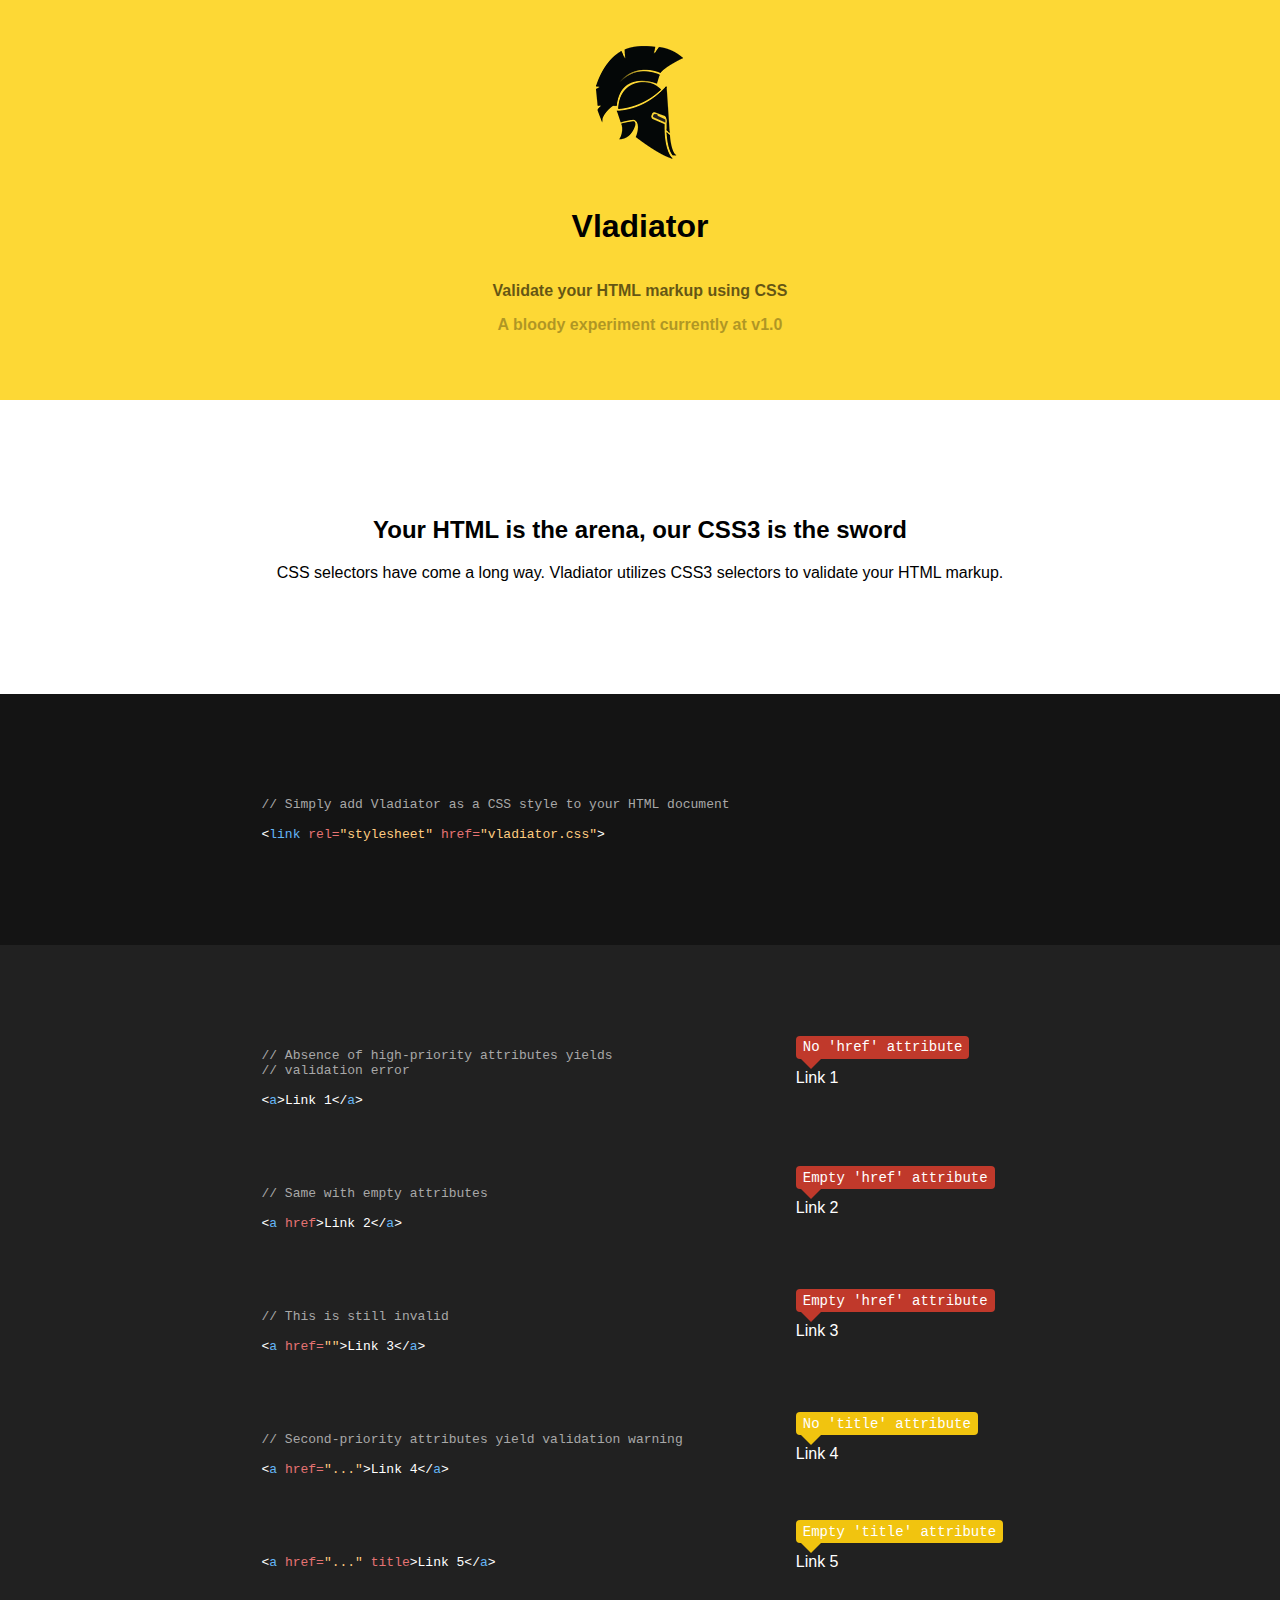
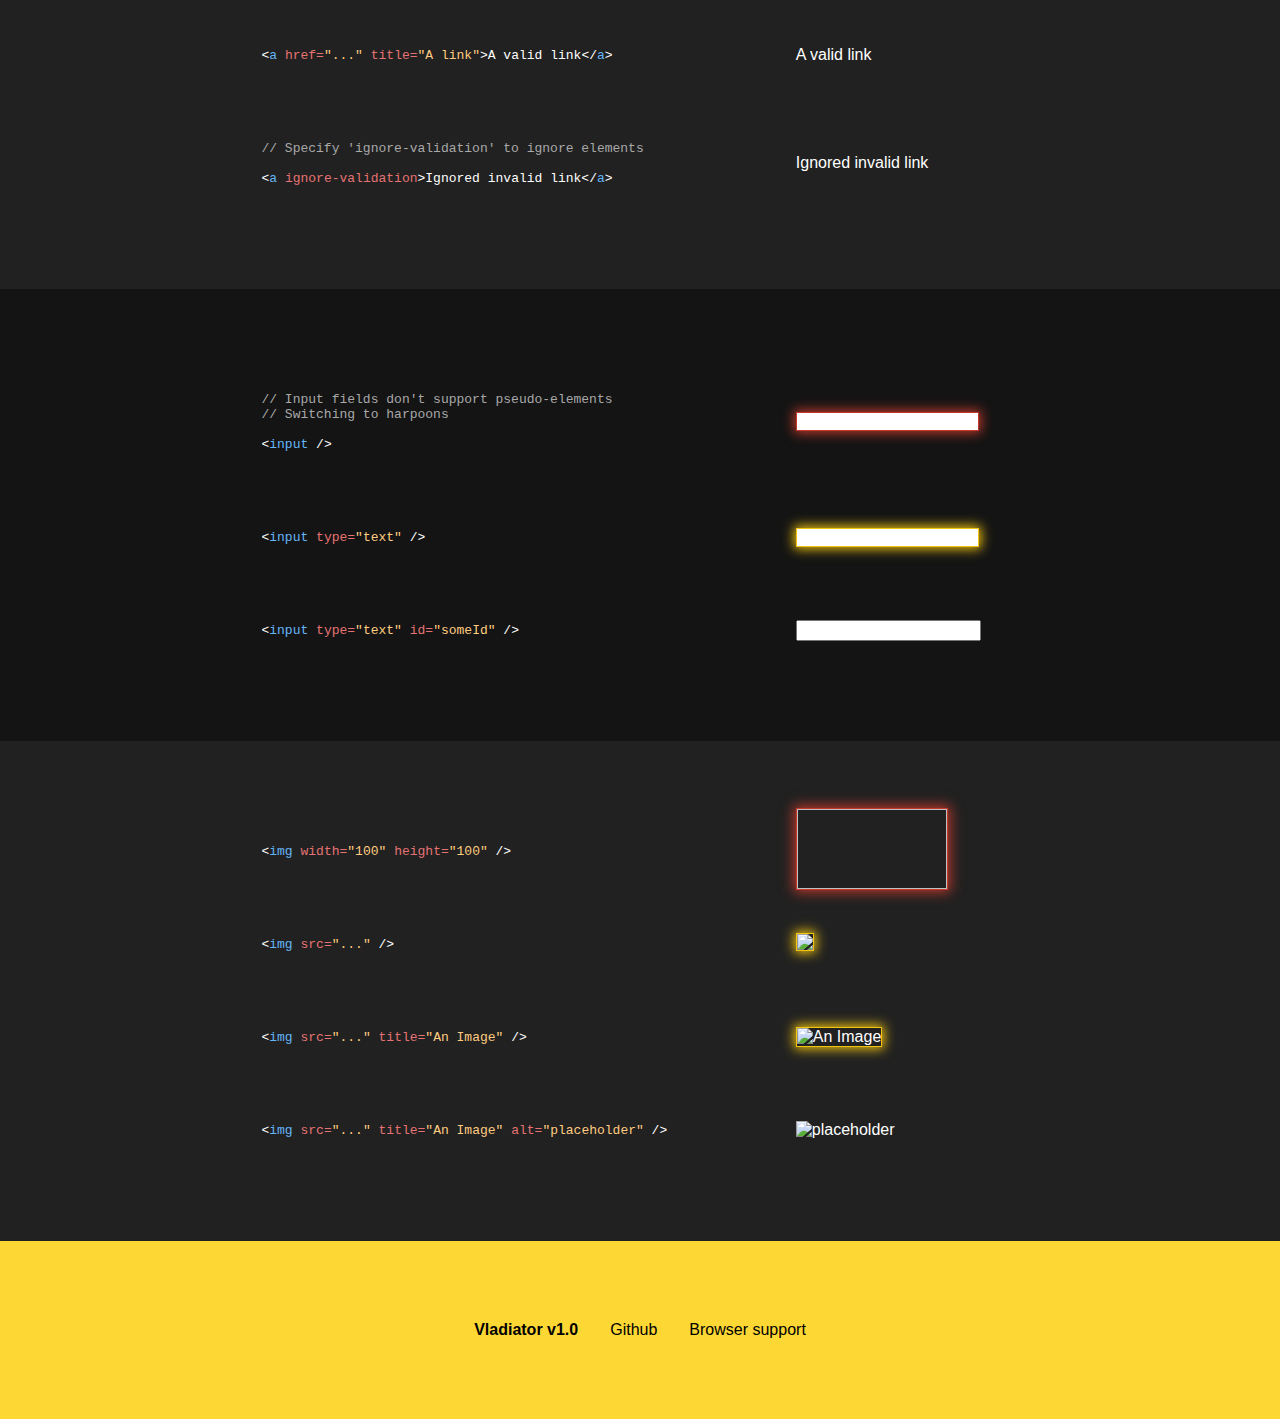
==== index.html @ 7c042297 "initial commit" ====
<!DOCTYPE html>
<html lang="en">
    <head>
        <meta name="description" content="Validate your HTML markup using CSS">
        <meta name="author" content="Erez Nagar">
        <meta charset="utf-8">
        <title>Vladiator</title>
        <link rel="stylesheet" href="vladiator.css">
        <link rel="stylesheet" href="styles.css">
    </head>
    <body>
        <header class="hero">
            <img src="logo.png" alt="Vladiator" ignore-validation />
            <h1>Vladiator</h1>
            <p>Validate your HTML markup using CSS</p>
            <p class="version">A bloody experiment currently at v1.0</p>
        </header>

        <main>
            <h2>
                Your HTML is the arena, our CSS3 is the sword
            </h2>
            <p>CSS selectors have come a long way. Vladiator utilizes CSS3 selectors to validate your HTML markup.</p>
        </main>

        <section class="alt">
            <div class="sample alt">
                <code>
                    <span class="com">// Simply add Vladiator as a CSS style to your HTML document</span>
                    <br>
                    <br>
                    &lt<span class="el">link</span> <span class="attr">rel=<span class="val">"stylesheet"</span></span> <span class="attr">href=<span class="val">"vladiator.css"</span></span>&gt
                </code>
                <div class="output">
                </div>
            </div>
        </section>
        <section>
            <div class="sample">
                <code>
                    <span class="com">// Absence of high-priority attributes yields
                    <br>
                    // validation error</span>
                    <br>
                    <br>
                    &lt<span class="el">a</span>&gtLink 1&lt/<span class="el">a</span>&gt
                </code>
                <div class="output">
                    <a>Link 1</a>
                </div>
            </div>
            <div class="sample">
                <code>
                    <span class="com">// Same with empty attributes</span>
                    <br>
                    <br>
                    &lt<span class="el">a</span> <span class="attr">href</span>&gtLink 2&lt/<span class="el">a</span>&gt
                </code>
                <div class="output">
                    <a href>Link 2</a>
                </div>
            </div>
            <div class="sample">
                <code>
                    <span class="com">// This is still invalid</span>
                    <br>
                    <br>
                    &lt<span class="el">a</span> <span class="attr">href=<span class="val">""</span></span>&gtLink 3&lt/<span class="el">a</span>&gt
                </code>
                <div class="output">
                    <a href="">Link 3</a>
                </div>
            </div>
            <div class="sample">
                <code>
                    <span class="com">// Second-priority attributes yield validation warning</span>
                    <br>
                    <br>
                    &lt<span class="el">a</span> <span class="attr">href=<span class="val">"..."</span></span>&gtLink 4&lt/<span class="el">a</span>&gt
                </code>
                <div class="output">
                    <a href="...">Link 4</a>
                </div>
            </div>
            <div class="sample">
                <code>&lt<span class="el">a</span> <span class="attr">href=<span class="val">"..."</span></span> <span class="attr">title</span>&gtLink 5&lt/<span class="el">a</span>&gt</code>
                <div class="output">
                    <a href="..." title>Link 5</a>
                </div>
            </div>
            <div class="sample">
                <code>&lt<span class="el">a</span> <span class="attr">href=<span class="val">"..."</span></span> <span class="attr">title=<span class="val">"A link"</span></span>&gtA valid link&lt/<span class="el">a</span>&gt</code>
                <div class="output">
                    <a href="..." title="Link 6">A valid link</a>
                </div>
            </div>
            <div class="sample">
                <code>
                    <span class="com">// Specify 'ignore-validation' to ignore elements</span>
                    <br>
                    <br>
                    &lt<span class="el">a</span> <span class="attr">ignore-validation</span>&gtIgnored invalid link&lt/<span class="el">a</span>&gt</code>
                <div class="output">
                    <a ignore-validation>Ignored invalid link</a>
                </div>
            </div>
        </section>
        <section class="alt">
            <div class="sample">
                <code>
                    <span class="com">// Input fields don't support pseudo-elements
                    <br>
                    // Switching to harpoons</span>
                    <br>
                    <br>
                    &lt<span class="el">input</span> /&gt
                </code>
                <div class="output">
                    <input />
                </div>
            </div>
            <div class="sample">
                <code>&lt<span class="el">input</span> <span class="attr">type=<span class="val">"text"</span></span> /&gt</code>
                <div class="output">
                    <input type="text" />
                </div>
            </div>
            <div class="sample">
                <code>&lt<span class="el">input</span> <span class="attr">type=<span class="val">"text"</span></span> <span class="attr">id=<span class="val">"someId"</span></span> /&gt</code>
                <div class="output">
                    <input type="text" id="someId" ignore-validation />
                </div>
            </div>
        </section>
        <section>
            <div class="sample">
                <code>&lt<span class="el">img</span> <span class="attr">width=<span class="val">"100"</span></span> <span class="attr">height=<span class="val">"100"</span></span> /&gt</code>
                <div class="output">
                    <img width="150" height="80" />
                </div>
            </div>
            <div class="sample">
                <code>&lt<span class="el">img</span> <span class="attr">src=<span class="val">"..."</span></span> /&gt</code>
                <div class="output">
                    <img src="http://dummyimage.com/80x80/000/FDD835" />
                </div>
            </div>
            <div class="sample">
                <code>&lt<span class="el">img</span> <span class="attr">src=<span class="val">"..."</span></span> <span class="attr">title=<span class="val">"An Image"</span></span> /&gt</code>
                <div class="output">
                    <img src="http://dummyimage.com/150x80/000/FDD835" title="An Image" />
                </div>
            </div>
            <div class="sample">
                <code>&lt<span class="el">img</span> <span class="attr">src=<span class="val">"..."</span></span> <span class="attr">title=<span class="val">"An Image"</span></span> <span class="attr">alt=<span class="val">"placeholder"</span></span> /&gt</code>
                <div class="output">
                    <img src="http://dummyimage.com/100/000/FDD835" title="An Image" alt="placeholder" />
                </div>
            </div>
        </section>
        <footer>
            <span>Vladiator v1.0</span><a href="https://github.com/ErezNagar/Vladiator" ignore-validation>Github</a><a href="http://caniuse.com/#feat=css-sel3" target="_blank" ignore-validation>Browser support</a>
        </footer>
    </body>
</html>
---- vladiator.css ----
.message,
a:not([ignore-validation]):empty:after,
a:not([ignore-validation]):not(:empty):not([title]):after,
a:not([ignore-validation]):not(:empty)[title=""]:after,
a:not([ignore-validation]):not(:empty):not([href]):after,
a:not([ignore-validation]):not(:empty)[href=""]:after {
  position: absolute;
  top: -33px;
  left: 0;
  padding: .25em .5em;
  font-family: monospace;
  color: white;
  font-size: 14px;
  border-radius: 4px;
  vertical-align: top;
}
.arrow,
a:not([ignore-validation]):empty:before,
a:not([ignore-validation]):not(:empty):not([title]):before,
a:not([ignore-validation]):not(:empty)[title=""]:before,
a:not([ignore-validation]):not(:empty):not([href]):before,
a:not([ignore-validation]):not(:empty)[href=""]:before {
  content: "";
  position: absolute;
  top: -10px;
  left: 5px;
  border-left: 10px solid transparent;
  border-top-style: solid;
  border-top-width: 10px;
  border-right: 10px solid transparent;
}
a:not([ignore-validation]):empty {
  display: block;
  position: relative;
  text-decoration: none;
}
a:not([ignore-validation]):empty:before {
  border-top-color: #c0392b;
}
a:not([ignore-validation]):empty:after {
  background-color: #c0392b;
}
a:not([ignore-validation]):empty:after {
  content: "Empty link";
}
a:not([ignore-validation]):not(:empty):not([title]) {
  display: block;
  position: relative;
  text-decoration: none;
}
a:not([ignore-validation]):not(:empty):not([title]):before {
  border-top-color: #f1c40f;
}
a:not([ignore-validation]):not(:empty):not([title]):after {
  background-color: #f1c40f;
}
a:not([ignore-validation]):not(:empty):not([title]):after {
  content: "No 'title' attribute";
}
a:not([ignore-validation]):not(:empty)[title=""] {
  display: block;
  position: relative;
  text-decoration: none;
}
a:not([ignore-validation]):not(:empty)[title=""]:before {
  border-top-color: #f1c40f;
}
a:not([ignore-validation]):not(:empty)[title=""]:after {
  background-color: #f1c40f;
}
a:not([ignore-validation]):not(:empty)[title=""]:after {
  content: "Empty 'title' attribute";
}
a:not([ignore-validation]):not(:empty):not([href]) {
  display: block;
  position: relative;
  text-decoration: none;
}
a:not([ignore-validation]):not(:empty):not([href]):before {
  border-top-color: #c0392b;
}
a:not([ignore-validation]):not(:empty):not([href]):after {
  background-color: #c0392b;
}
a:not([ignore-validation]):not(:empty):not([href]):after {
  content: "No 'href' attribute";
}
a:not([ignore-validation]):not(:empty)[href=""] {
  display: block;
  position: relative;
  text-decoration: none;
}
a:not([ignore-validation]):not(:empty)[href=""]:before {
  border-top-color: #c0392b;
}
a:not([ignore-validation]):not(:empty)[href=""]:after {
  background-color: #c0392b;
}
a:not([ignore-validation]):not(:empty)[href=""]:after {
  content: "Empty 'href' attribute";
}
input:not([ignore-validation]):not([id]),
input:not([ignore-validation])[id=""] {
  border: 1px solid #f1c40f;
  box-shadow: 0 0 12px 2px #f1c40f;
}
input:not([ignore-validation]):not([type]),
input:not([ignore-validation])[type=""] {
  border: 1px solid #c0392b;
  box-shadow: 0 0 12px 2px #c0392b;
}
img:not([ignore-validation]):not([alt]),
img:not([ignore-validation])[alt=""] {
  border: 1px solid #f1c40f;
  box-shadow: 0 0 12px 2px #f1c40f;
}
img:not([ignore-validation]):not([title]),
img:not([ignore-validation])[title=""] {
  border: 1px solid #f1c40f;
  box-shadow: 0 0 12px 2px #f1c40f;
}
img:not([ignore-validation]):not([src]),
img:not([ignore-validation])[src=""] {
  border: 1px solid #c0392b;
  box-shadow: 0 0 12px 2px #c0392b;
}

/*# sourceMappingURL=vladiator.css.map */
---- styles.css ----
main,section,footer{display:block}body{margin:0;padding:0;font-family:"Helvetica Neue",Helvetica,Arial,sans-serif}.hero{height:400px;text-align:center;background-color:#FDD835}.hero img{margin-left:-0.75em}.hero h1{margin-top:-0.5em;color:black;padding-bottom:.5em}.hero p{color:black;opacity:.6;font-weight:bold}.hero p.version{opacity:.3}main{text-align:center;padding:6em 0}section{background-color:#212121;margin:0 auto;padding:4em 0;text-align:center}section.alt{background-color:#141414}.sample{width:60%;margin:0 auto}code,.output{display:inline-block;vertical-align:middle;color:white;text-align:left}code a,.output a{color:white;text-decoration:none}code{width:69%;margin:3em 0}.output{width:29%}.el{color:#64B5F6}.attr{color:#e57373}.val{color:#FFCC80}.com{color:#a8a8a8}footer{text-align:center;background-color:#FDD835;padding:5em 0}footer span,footer a{margin:0 1em}footer span{font-weight:bold}footer a{color:black;text-decoration:none}
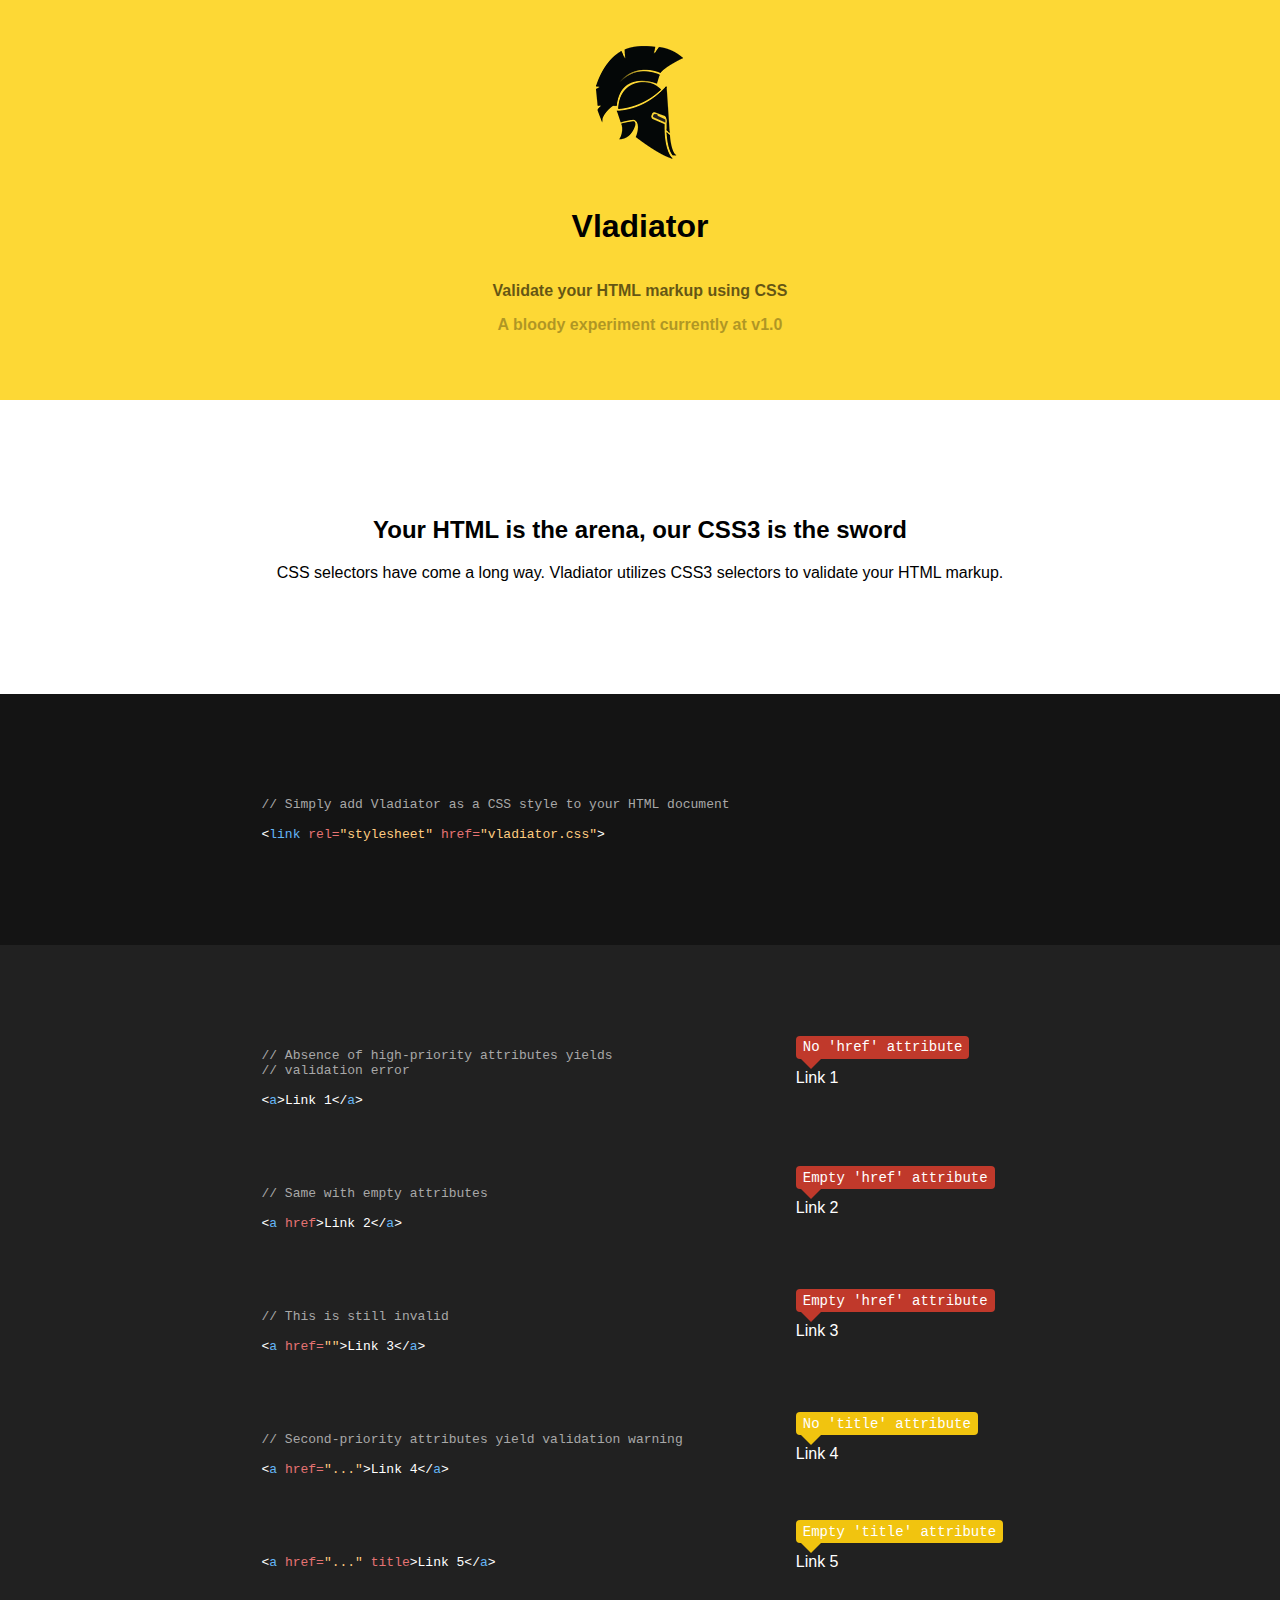
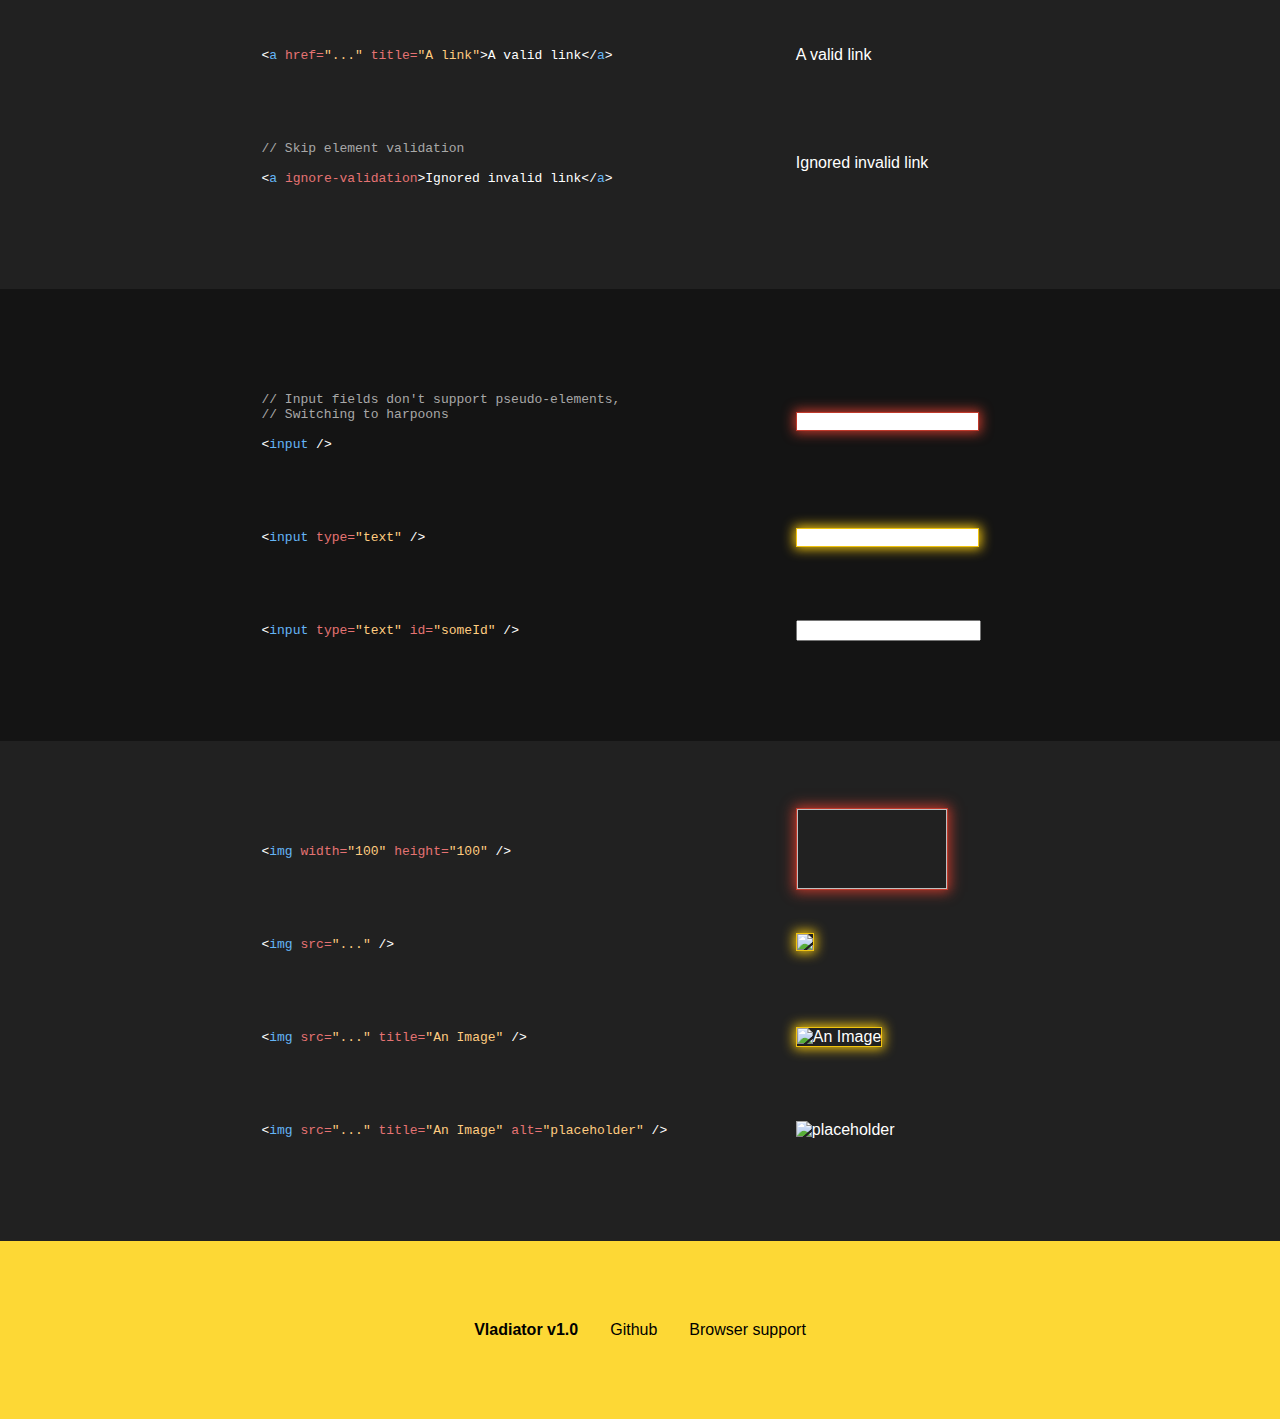
==== commit 1b3f37ba: "Update index.html" ====
--- a/index.html
+++ b/index.html
@@ -96,7 +96,7 @@
             </div>
             <div class="sample">
                 <code>
-                    <span class="com">// Specify 'ignore-validation' to ignore elements</span>
+                    <span class="com">// Skip element validation</span>
                     <br>
                     <br>
                     &lt<span class="el">a</span> <span class="attr">ignore-validation</span>&gtIgnored invalid link&lt/<span class="el">a</span>&gt</code>
@@ -108,7 +108,7 @@
         <section class="alt">
             <div class="sample">
                 <code>
-                    <span class="com">// Input fields don't support pseudo-elements
+                    <span class="com">// Input fields don't support pseudo-elements,
                     <br>
                     // Switching to harpoons</span>
                     <br>
